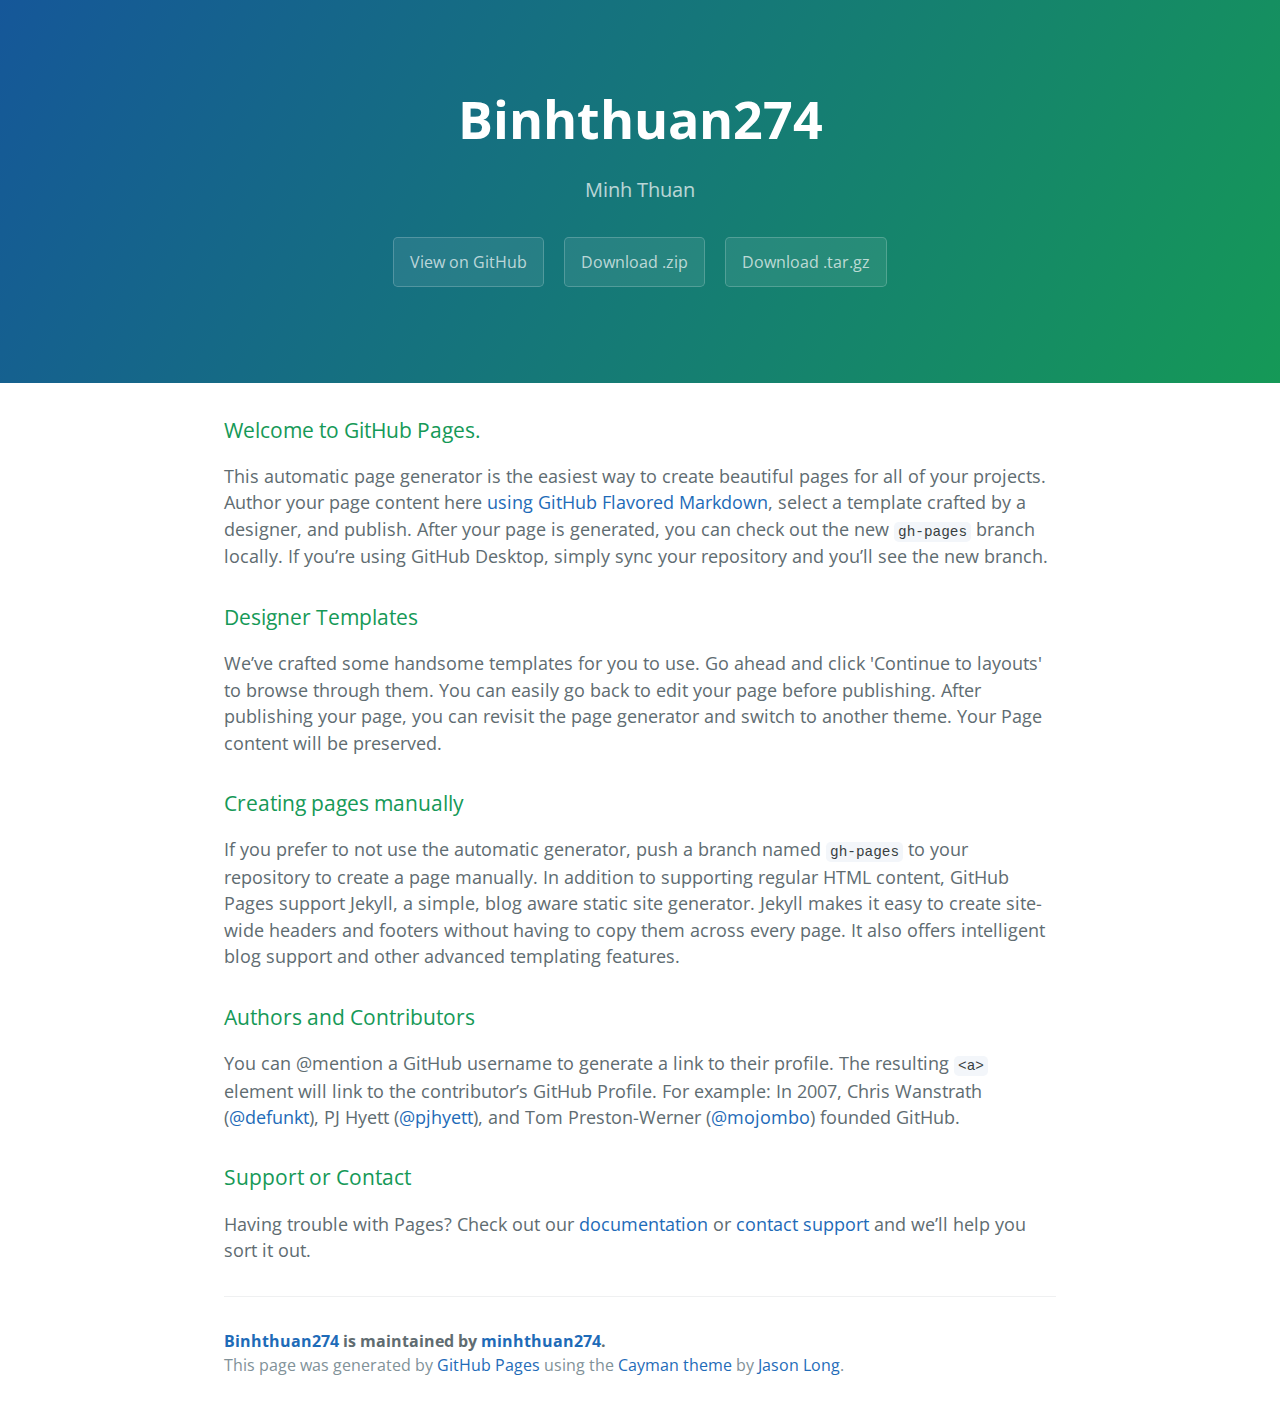
==== index.html @ 2d23b695 "Create gh-pages branch via GitHub" ====
<!DOCTYPE html>
<html lang="en-us">
  <head>
    <meta charset="UTF-8">
    <title>Binhthuan274 by minhthuan274</title>
    <meta name="viewport" content="width=device-width, initial-scale=1">
    <link rel="stylesheet" type="text/css" href="stylesheets/normalize.css" media="screen">
    <link href='https://fonts.googleapis.com/css?family=Open+Sans:400,700' rel='stylesheet' type='text/css'>
    <link rel="stylesheet" type="text/css" href="stylesheets/stylesheet.css" media="screen">
    <link rel="stylesheet" type="text/css" href="stylesheets/github-light.css" media="screen">
  </head>
  <body>
    <section class="page-header">
      <h1 class="project-name">Binhthuan274</h1>
      <h2 class="project-tagline">Minh Thuan</h2>
      <a href="https://github.com/minhthuan274/binhthuan274" class="btn">View on GitHub</a>
      <a href="https://github.com/minhthuan274/binhthuan274/zipball/master" class="btn">Download .zip</a>
      <a href="https://github.com/minhthuan274/binhthuan274/tarball/master" class="btn">Download .tar.gz</a>
    </section>

    <section class="main-content">
      <h3>
<a id="welcome-to-github-pages" class="anchor" href="#welcome-to-github-pages" aria-hidden="true"><span aria-hidden="true" class="octicon octicon-link"></span></a>Welcome to GitHub Pages.</h3>

<p>This automatic page generator is the easiest way to create beautiful pages for all of your projects. Author your page content here <a href="https://guides.github.com/features/mastering-markdown/">using GitHub Flavored Markdown</a>, select a template crafted by a designer, and publish. After your page is generated, you can check out the new <code>gh-pages</code> branch locally. If you’re using GitHub Desktop, simply sync your repository and you’ll see the new branch.</p>

<h3>
<a id="designer-templates" class="anchor" href="#designer-templates" aria-hidden="true"><span aria-hidden="true" class="octicon octicon-link"></span></a>Designer Templates</h3>

<p>We’ve crafted some handsome templates for you to use. Go ahead and click 'Continue to layouts' to browse through them. You can easily go back to edit your page before publishing. After publishing your page, you can revisit the page generator and switch to another theme. Your Page content will be preserved.</p>

<h3>
<a id="creating-pages-manually" class="anchor" href="#creating-pages-manually" aria-hidden="true"><span aria-hidden="true" class="octicon octicon-link"></span></a>Creating pages manually</h3>

<p>If you prefer to not use the automatic generator, push a branch named <code>gh-pages</code> to your repository to create a page manually. In addition to supporting regular HTML content, GitHub Pages support Jekyll, a simple, blog aware static site generator. Jekyll makes it easy to create site-wide headers and footers without having to copy them across every page. It also offers intelligent blog support and other advanced templating features.</p>

<h3>
<a id="authors-and-contributors" class="anchor" href="#authors-and-contributors" aria-hidden="true"><span aria-hidden="true" class="octicon octicon-link"></span></a>Authors and Contributors</h3>

<p>You can @mention a GitHub username to generate a link to their profile. The resulting <code>&lt;a&gt;</code> element will link to the contributor’s GitHub Profile. For example: In 2007, Chris Wanstrath (<a href="https://github.com/defunkt" class="user-mention">@defunkt</a>), PJ Hyett (<a href="https://github.com/pjhyett" class="user-mention">@pjhyett</a>), and Tom Preston-Werner (<a href="https://github.com/mojombo" class="user-mention">@mojombo</a>) founded GitHub.</p>

<h3>
<a id="support-or-contact" class="anchor" href="#support-or-contact" aria-hidden="true"><span aria-hidden="true" class="octicon octicon-link"></span></a>Support or Contact</h3>

<p>Having trouble with Pages? Check out our <a href="https://help.github.com/pages">documentation</a> or <a href="https://github.com/contact">contact support</a> and we’ll help you sort it out.</p>

      <footer class="site-footer">
        <span class="site-footer-owner"><a href="https://github.com/minhthuan274/binhthuan274">Binhthuan274</a> is maintained by <a href="https://github.com/minhthuan274">minhthuan274</a>.</span>

        <span class="site-footer-credits">This page was generated by <a href="https://pages.github.com">GitHub Pages</a> using the <a href="https://github.com/jasonlong/cayman-theme">Cayman theme</a> by <a href="https://twitter.com/jasonlong">Jason Long</a>.</span>
      </footer>

    </section>

  
  </body>
</html>
---- stylesheets/stylesheet.css ----
* {
  box-sizing: border-box; }

body {
  padding: 0;
  margin: 0;
  font-family: "Open Sans", "Helvetica Neue", Helvetica, Arial, sans-serif;
  font-size: 16px;
  line-height: 1.5;
  color: #606c71; }

a {
  color: #1e6bb8;
  text-decoration: none; }
  a:hover {
    text-decoration: underline; }

.btn {
  display: inline-block;
  margin-bottom: 1rem;
  color: rgba(255, 255, 255, 0.7);
  background-color: rgba(255, 255, 255, 0.08);
  border-color: rgba(255, 255, 255, 0.2);
  border-style: solid;
  border-width: 1px;
  border-radius: 0.3rem;
  transition: color 0.2s, background-color 0.2s, border-color 0.2s; }
  .btn + .btn {
    margin-left: 1rem; }

.btn:hover {
  color: rgba(255, 255, 255, 0.8);
  text-decoration: none;
  background-color: rgba(255, 255, 255, 0.2);
  border-color: rgba(255, 255, 255, 0.3); }

@media screen and (min-width: 64em) {
  .btn {
    padding: 0.75rem 1rem; } }

@media screen and (min-width: 42em) and (max-width: 64em) {
  .btn {
    padding: 0.6rem 0.9rem;
    font-size: 0.9rem; } }

@media screen and (max-width: 42em) {
  .btn {
    display: block;
    width: 100%;
    padding: 0.75rem;
    font-size: 0.9rem; }
    .btn + .btn {
      margin-top: 1rem;
      margin-left: 0; } }

.page-header {
  color: #fff;
  text-align: center;
  background-color: #159957;
  background-image: linear-gradient(120deg, #155799, #159957); }

@media screen and (min-width: 64em) {
  .page-header {
    padding: 5rem 6rem; } }

@media screen and (min-width: 42em) and (max-width: 64em) {
  .page-header {
    padding: 3rem 4rem; } }

@media screen and (max-width: 42em) {
  .page-header {
    padding: 2rem 1rem; } }

.project-name {
  margin-top: 0;
  margin-bottom: 0.1rem; }

@media screen and (min-width: 64em) {
  .project-name {
    font-size: 3.25rem; } }

@media screen and (min-width: 42em) and (max-width: 64em) {
  .project-name {
    font-size: 2.25rem; } }

@media screen and (max-width: 42em) {
  .project-name {
    font-size: 1.75rem; } }

.project-tagline {
  margin-bottom: 2rem;
  font-weight: normal;
  opacity: 0.7; }

@media screen and (min-width: 64em) {
  .project-tagline {
    font-size: 1.25rem; } }

@media screen and (min-width: 42em) and (max-width: 64em) {
  .project-tagline {
    font-size: 1.15rem; } }

@media screen and (max-width: 42em) {
  .project-tagline {
    font-size: 1rem; } }

.main-content :first-child {
  margin-top: 0; }
.main-content img {
  max-width: 100%; }
.main-content h1, .main-content h2, .main-content h3, .main-content h4, .main-content h5, .main-content h6 {
  margin-top: 2rem;
  margin-bottom: 1rem;
  font-weight: normal;
  color: #159957; }
.main-content p {
  margin-bottom: 1em; }
.main-content code {
  padding: 2px 4px;
  font-family: Consolas, "Liberation Mono", Menlo, Courier, monospace;
  font-size: 0.9rem;
  color: #383e41;
  background-color: #f3f6fa;
  border-radius: 0.3rem; }
.main-content pre {
  padding: 0.8rem;
  margin-top: 0;
  margin-bottom: 1rem;
  font: 1rem Consolas, "Liberation Mono", Menlo, Courier, monospace;
  color: #567482;
  word-wrap: normal;
  background-color: #f3f6fa;
  border: solid 1px #dce6f0;
  border-radius: 0.3rem; }
  .main-content pre > code {
    padding: 0;
    margin: 0;
    font-size: 0.9rem;
    color: #567482;
    word-break: normal;
    white-space: pre;
    background: transparent;
    border: 0; }
.main-content .highlight {
  margin-bottom: 1rem; }
  .main-content .highlight pre {
    margin-bottom: 0;
    word-break: normal; }
.main-content .highlight pre, .main-content pre {
  padding: 0.8rem;
  overflow: auto;
  font-size: 0.9rem;
  line-height: 1.45;
  border-radius: 0.3rem; }
.main-content pre code, .main-content pre tt {
  display: inline;
  max-width: initial;
  padding: 0;
  margin: 0;
  overflow: initial;
  line-height: inherit;
  word-wrap: normal;
  background-color: transparent;
  border: 0; }
  .main-content pre code:before, .main-content pre code:after, .main-content pre tt:before, .main-content pre tt:after {
    content: normal; }
.main-content ul, .main-content ol {
  margin-top: 0; }
.main-content blockquote {
  padding: 0 1rem;
  margin-left: 0;
  color: #819198;
  border-left: 0.3rem solid #dce6f0; }
  .main-content blockquote > :first-child {
    margin-top: 0; }
  .main-content blockquote > :last-child {
    margin-bottom: 0; }
.main-content table {
  display: block;
  width: 100%;
  overflow: auto;
  word-break: normal;
  word-break: keep-all; }
  .main-content table th {
    font-weight: bold; }
  .main-content table th, .main-content table td {
    padding: 0.5rem 1rem;
    border: 1px solid #e9ebec; }
.main-content dl {
  padding: 0; }
  .main-content dl dt {
    padding: 0;
    margin-top: 1rem;
    font-size: 1rem;
    font-weight: bold; }
  .main-content dl dd {
    padding: 0;
    margin-bottom: 1rem; }
.main-content hr {
  height: 2px;
  padding: 0;
  margin: 1rem 0;
  background-color: #eff0f1;
  border: 0; }

@media screen and (min-width: 64em) {
  .main-content {
    max-width: 64rem;
    padding: 2rem 6rem;
    margin: 0 auto;
    font-size: 1.1rem; } }

@media screen and (min-width: 42em) and (max-width: 64em) {
  .main-content {
    padding: 2rem 4rem;
    font-size: 1.1rem; } }

@media screen and (max-width: 42em) {
  .main-content {
    padding: 2rem 1rem;
    font-size: 1rem; } }

.site-footer {
  padding-top: 2rem;
  margin-top: 2rem;
  border-top: solid 1px #eff0f1; }

.site-footer-owner {
  display: block;
  font-weight: bold; }

.site-footer-credits {
  color: #819198; }

@media screen and (min-width: 64em) {
  .site-footer {
    font-size: 1rem; } }

@media screen and (min-width: 42em) and (max-width: 64em) {
  .site-footer {
    font-size: 1rem; } }

@media screen and (max-width: 42em) {
  .site-footer {
    font-size: 0.9rem; } }
---- stylesheets/github-light.css ----
/*
The MIT License (MIT)

Copyright (c) 2016 GitHub, Inc.

Permission is hereby granted, free of charge, to any person obtaining a copy
of this software and associated documentation files (the "Software"), to deal
in the Software without restriction, including without limitation the rights
to use, copy, modify, merge, publish, distribute, sublicense, and/or sell
copies of the Software, and to permit persons to whom the Software is
furnished to do so, subject to the following conditions:

The above copyright notice and this permission notice shall be included in all
copies or substantial portions of the Software.

THE SOFTWARE IS PROVIDED "AS IS", WITHOUT WARRANTY OF ANY KIND, EXPRESS OR
IMPLIED, INCLUDING BUT NOT LIMITED TO THE WARRANTIES OF MERCHANTABILITY,
FITNESS FOR A PARTICULAR PURPOSE AND NONINFRINGEMENT. IN NO EVENT SHALL THE
AUTHORS OR COPYRIGHT HOLDERS BE LIABLE FOR ANY CLAIM, DAMAGES OR OTHER
LIABILITY, WHETHER IN AN ACTION OF CONTRACT, TORT OR OTHERWISE, ARISING FROM,
OUT OF OR IN CONNECTION WITH THE SOFTWARE OR THE USE OR OTHER DEALINGS IN THE
SOFTWARE.

*/

.pl-c /* comment */ {
  color: #969896;
}

.pl-c1 /* constant, variable.other.constant, support, meta.property-name, support.constant, support.variable, meta.module-reference, markup.raw, meta.diff.header */,
.pl-s .pl-v /* string variable */ {
  color: #0086b3;
}

.pl-e /* entity */,
.pl-en /* entity.name */ {
  color: #795da3;
}

.pl-smi /* variable.parameter.function, storage.modifier.package, storage.modifier.import, storage.type.java, variable.other */,
.pl-s .pl-s1 /* string source */ {
  color: #333;
}

.pl-ent /* entity.name.tag */ {
  color: #63a35c;
}

.pl-k /* keyword, storage, storage.type */ {
  color: #a71d5d;
}

.pl-s /* string */,
.pl-pds /* punctuation.definition.string, string.regexp.character-class */,
.pl-s .pl-pse .pl-s1 /* string punctuation.section.embedded source */,
.pl-sr /* string.regexp */,
.pl-sr .pl-cce /* string.regexp constant.character.escape */,
.pl-sr .pl-sre /* string.regexp source.ruby.embedded */,
.pl-sr .pl-sra /* string.regexp string.regexp.arbitrary-repitition */ {
  color: #183691;
}

.pl-v /* variable */ {
  color: #ed6a43;
}

.pl-id /* invalid.deprecated */ {
  color: #b52a1d;
}

.pl-ii /* invalid.illegal */ {
  color: #f8f8f8;
  background-color: #b52a1d;
}

.pl-sr .pl-cce /* string.regexp constant.character.escape */ {
  font-weight: bold;
  color: #63a35c;
}

.pl-ml /* markup.list */ {
  color: #693a17;
}

.pl-mh /* markup.heading */,
.pl-mh .pl-en /* markup.heading entity.name */,
.pl-ms /* meta.separator */ {
  font-weight: bold;
  color: #1d3e81;
}

.pl-mq /* markup.quote */ {
  color: #008080;
}

.pl-mi /* markup.italic */ {
  font-style: italic;
  color: #333;
}

.pl-mb /* markup.bold */ {
  font-weight: bold;
  color: #333;
}

.pl-md /* markup.deleted, meta.diff.header.from-file */ {
  color: #bd2c00;
  background-color: #ffecec;
}

.pl-mi1 /* markup.inserted, meta.diff.header.to-file */ {
  color: #55a532;
  background-color: #eaffea;
}

.pl-mdr /* meta.diff.range */ {
  font-weight: bold;
  color: #795da3;
}

.pl-mo /* meta.output */ {
  color: #1d3e81;
}
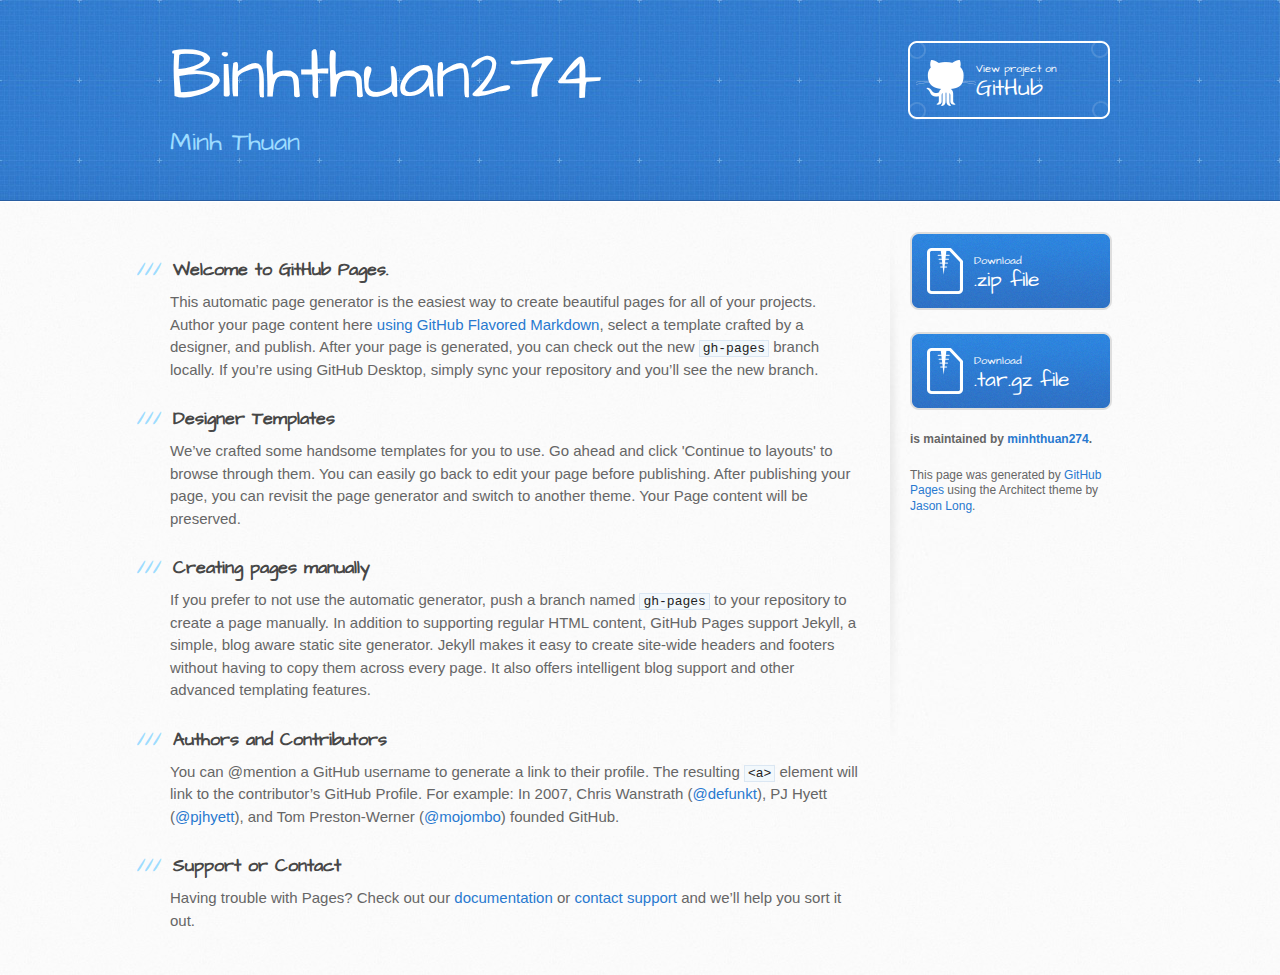
==== commit 1b52a41c: "Create gh-pages branch via GitHub" ====
--- a/index.html
+++ b/index.html
@@ -1,25 +1,34 @@
 <!DOCTYPE html>
-<html lang="en-us">
+<html>
   <head>
-    <meta charset="UTF-8">
-    <title>Binhthuan274 by minhthuan274</title>
-    <meta name="viewport" content="width=device-width, initial-scale=1">
-    <link rel="stylesheet" type="text/css" href="stylesheets/normalize.css" media="screen">
-    <link href='https://fonts.googleapis.com/css?family=Open+Sans:400,700' rel='stylesheet' type='text/css'>
+    <meta charset='utf-8'>
+    <meta http-equiv="X-UA-Compatible" content="chrome=1">
+    <meta name="viewport" content="width=device-width, initial-scale=1, maximum-scale=1">
+    <link href='https://fonts.googleapis.com/css?family=Architects+Daughter' rel='stylesheet' type='text/css'>
     <link rel="stylesheet" type="text/css" href="stylesheets/stylesheet.css" media="screen">
     <link rel="stylesheet" type="text/css" href="stylesheets/github-light.css" media="screen">
+    <link rel="stylesheet" type="text/css" href="stylesheets/print.css" media="print">
+
+    <!--[if lt IE 9]>
+    <script src="//html5shiv.googlecode.com/svn/trunk/html5.js"></script>
+    <![endif]-->
+
+    <title>Binhthuan274 by minhthuan274</title>
   </head>
+
   <body>
-    <section class="page-header">
-      <h1 class="project-name">Binhthuan274</h1>
-      <h2 class="project-tagline">Minh Thuan</h2>
-      <a href="https://github.com/minhthuan274/binhthuan274" class="btn">View on GitHub</a>
-      <a href="https://github.com/minhthuan274/binhthuan274/zipball/master" class="btn">Download .zip</a>
-      <a href="https://github.com/minhthuan274/binhthuan274/tarball/master" class="btn">Download .tar.gz</a>
-    </section>
+    <header>
+      <div class="inner">
+        <h1>Binhthuan274</h1>
+        <h2>Minh Thuan</h2>
+        <a href="https://github.com/minhthuan274/binhthuan274" class="button"><small>View project on</small> GitHub</a>
+      </div>
+    </header>
 
-    <section class="main-content">
-      <h3>
+    <div id="content-wrapper">
+      <div class="inner clearfix">
+        <section id="main-content">
+          <h3>
 <a id="welcome-to-github-pages" class="anchor" href="#welcome-to-github-pages" aria-hidden="true"><span aria-hidden="true" class="octicon octicon-link"></span></a>Welcome to GitHub Pages.</h3>
 
 <p>This automatic page generator is the easiest way to create beautiful pages for all of your projects. Author your page content here <a href="https://guides.github.com/features/mastering-markdown/">using GitHub Flavored Markdown</a>, select a template crafted by a designer, and publish. After your page is generated, you can check out the new <code>gh-pages</code> branch locally. If you’re using GitHub Desktop, simply sync your repository and you’ll see the new branch.</p>
@@ -43,14 +52,24 @@
 <a id="support-or-contact" class="anchor" href="#support-or-contact" aria-hidden="true"><span aria-hidden="true" class="octicon octicon-link"></span></a>Support or Contact</h3>
 
 <p>Having trouble with Pages? Check out our <a href="https://help.github.com/pages">documentation</a> or <a href="https://github.com/contact">contact support</a> and we’ll help you sort it out.</p>
+        </section>
 
-      <footer class="site-footer">
-        <span class="site-footer-owner"><a href="https://github.com/minhthuan274/binhthuan274">Binhthuan274</a> is maintained by <a href="https://github.com/minhthuan274">minhthuan274</a>.</span>
+        <aside id="sidebar">
+          <a href="https://github.com/minhthuan274/binhthuan274/zipball/master" class="button">
+            <small>Download</small>
+            .zip file
+          </a>
+          <a href="https://github.com/minhthuan274/binhthuan274/tarball/master" class="button">
+            <small>Download</small>
+            .tar.gz file
+          </a>
 
-        <span class="site-footer-credits">This page was generated by <a href="https://pages.github.com">GitHub Pages</a> using the <a href="https://github.com/jasonlong/cayman-theme">Cayman theme</a> by <a href="https://twitter.com/jasonlong">Jason Long</a>.</span>
-      </footer>
+          <p class="repo-owner"><a href="https://github.com/minhthuan274/binhthuan274"></a> is maintained by <a href="https://github.com/minhthuan274">minhthuan274</a>.</p>
 
-    </section>
+          <p>This page was generated by <a href="https://pages.github.com">GitHub Pages</a> using the Architect theme by <a href="https://twitter.com/jasonlong">Jason Long</a>.</p>
+        </aside>
+      </div>
+    </div>
 
   
   </body>
--- a/stylesheets/stylesheet.css
+++ b/stylesheets/stylesheet.css
@@ -1,245 +1,881 @@
-* {
-  box-sizing: border-box; }
+/*! normalize.css v3.0.2 | MIT License | git.io/normalize */
+
+/**
+ * 1. Set default font family to sans-serif.
+ * 2. Prevent iOS text size adjust after orientation change, without disabling
+ *    user zoom.
+ */
+
+html {
+  font-family: sans-serif; /* 1 */
+  -webkit-text-size-adjust: 100%; /* 2 */
+  -ms-text-size-adjust: 100%; /* 2 */
+}
+
+/**
+ * Remove default margin.
+ */
 
 body {
+  margin: 0;
+}
+
+/* HTML5 display definitions
+   ========================================================================== */
+
+/**
+ * Correct `block` display not defined for any HTML5 element in IE 8/9.
+ * Correct `block` display not defined for `details` or `summary` in IE 10/11
+ * and Firefox.
+ * Correct `block` display not defined for `main` in IE 11.
+ */
+
+article,
+aside,
+details,
+figcaption,
+figure,
+footer,
+header,
+hgroup,
+main,
+menu,
+nav,
+section,
+summary {
+  display: block;
+}
+
+/**
+ * 1. Correct `inline-block` display not defined in IE 8/9.
+ * 2. Normalize vertical alignment of `progress` in Chrome, Firefox, and Opera.
+ */
+
+audio,
+canvas,
+progress,
+video {
+  display: inline-block; /* 1 */
+  vertical-align: baseline; /* 2 */
+}
+
+/**
+ * Prevent modern browsers from displaying `audio` without controls.
+ * Remove excess height in iOS 5 devices.
+ */
+
+audio:not([controls]) {
+  display: none;
+  height: 0;
+}
+
+/**
+ * Address `[hidden]` styling not present in IE 8/9/10.
+ * Hide the `template` element in IE 8/9/11, Safari, and Firefox < 22.
+ */
+
+[hidden],
+template {
+  display: none;
+}
+
+/* Links
+   ========================================================================== */
+
+/**
+ * Remove the gray background color from active links in IE 10.
+ */
+
+a {
+  background-color: transparent;
+}
+
+/**
+ * Improve readability when focused and also mouse hovered in all browsers.
+ */
+
+a:active,
+a:hover {
+  outline: 0;
+}
+
+/* Text-level semantics
+   ========================================================================== */
+
+/**
+ * Address styling not present in IE 8/9/10/11, Safari, and Chrome.
+ */
+
+abbr[title] {
+  border-bottom: 1px dotted;
+}
+
+/**
+ * Address style set to `bolder` in Firefox 4+, Safari, and Chrome.
+ */
+
+b,
+strong {
+  font-weight: bold;
+}
+
+/**
+ * Address styling not present in Safari and Chrome.
+ */
+
+dfn {
+  font-style: italic;
+}
+
+/**
+ * Address variable `h1` font-size and margin within `section` and `article`
+ * contexts in Firefox 4+, Safari, and Chrome.
+ */
+
+h1 {
+  margin: 0.67em 0;
+  font-size: 2em;
+}
+
+/**
+ * Address styling not present in IE 8/9.
+ */
+
+mark {
+  color: #000;
+  background: #ff0;
+}
+
+/**
+ * Address inconsistent and variable font size in all browsers.
+ */
+
+small {
+  font-size: 80%;
+}
+
+/**
+ * Prevent `sub` and `sup` affecting `line-height` in all browsers.
+ */
+
+sub,
+sup {
+  position: relative;
+  font-size: 75%;
+  line-height: 0;
+  vertical-align: baseline;
+}
+
+sup {
+  top: -0.5em;
+}
+
+sub {
+  bottom: -0.25em;
+}
+
+/* Embedded content
+   ========================================================================== */
+
+/**
+ * Remove border when inside `a` element in IE 8/9/10.
+ */
+
+img {
+  border: 0;
+}
+
+/**
+ * Correct overflow not hidden in IE 9/10/11.
+ */
+
+svg:not(:root) {
+  overflow: hidden;
+}
+
+/* Grouping content
+   ========================================================================== */
+
+/**
+ * Address margin not present in IE 8/9 and Safari.
+ */
+
+figure {
+  margin: 1em 40px;
+}
+
+/**
+ * Address differences between Firefox and other browsers.
+ */
+
+hr {
+  height: 0;
+  -moz-box-sizing: content-box;
+  box-sizing: content-box;
+}
+
+/**
+ * Contain overflow in all browsers.
+ */
+
+pre {
+  overflow: auto;
+}
+
+/**
+ * Address odd `em`-unit font size rendering in all browsers.
+ */
+
+code,
+kbd,
+pre,
+samp {
+  font-family: monospace, monospace;
+  font-size: 1em;
+}
+
+/* Forms
+   ========================================================================== */
+
+/**
+ * Known limitation: by default, Chrome and Safari on OS X allow very limited
+ * styling of `select`, unless a `border` property is set.
+ */
+
+/**
+ * 1. Correct color not being inherited.
+ *    Known issue: affects color of disabled elements.
+ * 2. Correct font properties not being inherited.
+ * 3. Address margins set differently in Firefox 4+, Safari, and Chrome.
+ */
+
+button,
+input,
+optgroup,
+select,
+textarea {
+  margin: 0; /* 3 */
+  font: inherit; /* 2 */
+  color: inherit; /* 1 */
+}
+
+/**
+ * Address `overflow` set to `hidden` in IE 8/9/10/11.
+ */
+
+button {
+  overflow: visible;
+}
+
+/**
+ * Address inconsistent `text-transform` inheritance for `button` and `select`.
+ * All other form control elements do not inherit `text-transform` values.
+ * Correct `button` style inheritance in Firefox, IE 8/9/10/11, and Opera.
+ * Correct `select` style inheritance in Firefox.
+ */
+
+button,
+select {
+  text-transform: none;
+}
+
+/**
+ * 1. Avoid the WebKit bug in Android 4.0.* where (2) destroys native `audio`
+ *    and `video` controls.
+ * 2. Correct inability to style clickable `input` types in iOS.
+ * 3. Improve usability and consistency of cursor style between image-type
+ *    `input` and others.
+ */
+
+button,
+html input[type="button"], /* 1 */
+input[type="reset"],
+input[type="submit"] {
+  -webkit-appearance: button; /* 2 */
+  cursor: pointer; /* 3 */
+}
+
+/**
+ * Re-set default cursor for disabled elements.
+ */
+
+button[disabled],
+html input[disabled] {
+  cursor: default;
+}
+
+/**
+ * Remove inner padding and border in Firefox 4+.
+ */
+
+button::-moz-focus-inner,
+input::-moz-focus-inner {
   padding: 0;
-  margin: 0;
-  font-family: "Open Sans", "Helvetica Neue", Helvetica, Arial, sans-serif;
-  font-size: 16px;
+  border: 0;
+}
+
+/**
+ * Address Firefox 4+ setting `line-height` on `input` using `!important` in
+ * the UA stylesheet.
+ */
+
+input {
+  line-height: normal;
+}
+
+/**
+ * It's recommended that you don't attempt to style these elements.
+ * Firefox's implementation doesn't respect box-sizing, padding, or width.
+ *
+ * 1. Address box sizing set to `content-box` in IE 8/9/10.
+ * 2. Remove excess padding in IE 8/9/10.
+ */
+
+input[type="checkbox"],
+input[type="radio"] {
+  box-sizing: border-box; /* 1 */
+  padding: 0; /* 2 */
+}
+
+/**
+ * Fix the cursor style for Chrome's increment/decrement buttons. For certain
+ * `font-size` values of the `input`, it causes the cursor style of the
+ * decrement button to change from `default` to `text`.
+ */
+
+input[type="number"]::-webkit-inner-spin-button,
+input[type="number"]::-webkit-outer-spin-button {
+  height: auto;
+}
+
+/**
+ * 1. Address `appearance` set to `searchfield` in Safari and Chrome.
+ * 2. Address `box-sizing` set to `border-box` in Safari and Chrome
+ *    (include `-moz` to future-proof).
+ */
+
+input[type="search"] {
+  -webkit-box-sizing: content-box; /* 2 */
+  -moz-box-sizing: content-box;
+  box-sizing: content-box;
+  -webkit-appearance: textfield; /* 1 */
+}
+
+/**
+ * Remove inner padding and search cancel button in Safari and Chrome on OS X.
+ * Safari (but not Chrome) clips the cancel button when the search input has
+ * padding (and `textfield` appearance).
+ */
+
+input[type="search"]::-webkit-search-cancel-button,
+input[type="search"]::-webkit-search-decoration {
+  -webkit-appearance: none;
+}
+
+/**
+ * Define consistent border, margin, and padding.
+ */
+
+fieldset {
+  padding: 0.35em 0.625em 0.75em;
+  margin: 0 2px;
+  border: 1px solid #c0c0c0;
+}
+
+/**
+ * 1. Correct `color` not being inherited in IE 8/9/10/11.
+ * 2. Remove padding so people aren't caught out if they zero out fieldsets.
+ */
+
+legend {
+  padding: 0; /* 2 */
+  border: 0; /* 1 */
+}
+
+/**
+ * Remove default vertical scrollbar in IE 8/9/10/11.
+ */
+
+textarea {
+  overflow: auto;
+}
+
+/**
+ * Don't inherit the `font-weight` (applied by a rule above).
+ * NOTE: the default cannot safely be changed in Chrome and Safari on OS X.
+ */
+
+optgroup {
+  font-weight: bold;
+}
+
+/* Tables
+   ========================================================================== */
+
+/**
+ * Remove most spacing between table cells.
+ */
+
+table {
+  border-spacing: 0;
+  border-collapse: collapse;
+}
+
+td,
+th {
+  padding: 0;
+}
+
+/* LAYOUT STYLES */
+body {
+  font-family: 'Helvetica Neue', Helvetica, Arial, serif;
+  font-size: 15px;
+  font-weight: 400;
   line-height: 1.5;
-  color: #606c71; }
+  color: #666;
+  background: #fafafa url(../images/body-bg.jpg) 0 0 repeat;
+}
+
+p {
+  margin-top: 0;
+}
 
 a {
-  color: #1e6bb8;
-  text-decoration: none; }
-  a:hover {
-    text-decoration: underline; }
-
-.btn {
-  display: inline-block;
-  margin-bottom: 1rem;
-  color: rgba(255, 255, 255, 0.7);
-  background-color: rgba(255, 255, 255, 0.08);
-  border-color: rgba(255, 255, 255, 0.2);
-  border-style: solid;
-  border-width: 1px;
-  border-radius: 0.3rem;
-  transition: color 0.2s, background-color 0.2s, border-color 0.2s; }
-  .btn + .btn {
-    margin-left: 1rem; }
-
-.btn:hover {
-  color: rgba(255, 255, 255, 0.8);
+  color: #2879d0;
+}
+a:hover {
+  color: #2268b2;
+}
+
+header {
+  padding-top: 40px;
+  padding-bottom: 40px;
+  font-family: 'Architects Daughter', 'Helvetica Neue', Helvetica, Arial, serif;
+  background: #2e7bcf url(../images/header-bg.jpg) 0 0 repeat-x;
+  border-bottom: solid 1px #275da1;
+}
+
+header h1 {
+  width: 540px;
+  margin-top: 0;
+  margin-bottom: 0.2em;
+  font-size: 72px;
+  font-weight: normal;
+  line-height: 1;
+  color: #fff;
+  letter-spacing: -1px;
+}
+
+header h2 {
+  width: 540px;
+  margin-top: 0;
+  margin-bottom: 0;
+  font-size: 26px;
+  font-weight: normal;
+  line-height: 1.3;
+  color: #9ddcff;
+  letter-spacing: 0;
+}
+
+.inner {
+  position: relative;
+  width: 940px;
+  margin: 0 auto;
+}
+
+#content-wrapper {
+  padding-top: 30px;
+  border-top: solid 1px #fff;
+}
+
+#main-content {
+  float: left;
+  width: 690px;
+}
+
+#main-content img {
+  max-width: 100%;
+}
+
+aside#sidebar {
+  float: right;
+  width: 200px;
+  min-height: 504px;
+  padding-left: 20px;
+  font-size: 12px;
+  line-height: 1.3;
+  background: transparent url(../images/sidebar-bg.jpg) 0 0 no-repeat;
+}
+
+aside#sidebar p.repo-owner,
+aside#sidebar p.repo-owner a {
+  font-weight: bold;
+}
+
+#downloads {
+  margin-bottom: 40px;
+}
+
+a.button {
+  width: 134px;
+  height: 58px;
+  padding-top: 22px;
+  padding-left: 68px;
+  font-family: 'Architects Daughter', 'Helvetica Neue', Helvetica, Arial, serif;
+  font-size: 23px;
+  line-height: 1.2;
+  color: #fff;
+}
+a.button small {
+  display: block;
+  font-size: 11px;
+}
+header a.button {
+  position: absolute;
+  top: 0;
+  right: 0;
+  background: transparent url(../images/github-button.png) 0 0 no-repeat;
+}
+aside a.button {
+  display: block;
+  width: 138px;
+  padding-left: 64px;
+  margin-bottom: 20px;
+  font-size: 21px;
+  background: transparent url(../images/download-button.png) 0 0 no-repeat;
+}
+
+code, pre {
+  margin-bottom: 30px;
+  font-family: Monaco, "Bitstream Vera Sans Mono", "Lucida Console", Terminal, monospace;
+  font-size: 13px;
+  color: #222;
+}
+
+code {
+  padding: 0 3px;
+  background-color: #f2f8fc;
+  border: solid 1px #dbe7f3;
+}
+
+pre {
+  padding: 20px;
+  overflow: auto;
+  text-shadow: none;
+  background: #fff;
+  border: solid 1px #f2f2f2;
+}
+pre code {
+  padding: 0;
+  color: #2879d0;
+  background-color: #fff;
+  border: none;
+}
+
+ul, ol, dl {
+  margin-bottom: 20px;
+}
+
+
+/* COMMON STYLES */
+
+hr {
+  height: 0;
+  margin-top: 1em;
+  margin-bottom: 1em;
+  border: 0;
+  border-top: solid 1px #ddd;
+}
+
+table {
+  width: 100%;
+  border: 1px solid #ebebeb;
+}
+
+th {
+  font-weight: 500;
+}
+
+td {
+  font-weight: 300;
+  text-align: center;
+  border: 1px solid #ebebeb;
+}
+
+form {
+  padding: 20px;
+  background: #f2f2f2;
+
+}
+
+
+/* GENERAL ELEMENT TYPE STYLES */
+
+#main-content h1 {
+  margin-top: 0;
+  margin-bottom: 0;
+  font-family: 'Architects Daughter', 'Helvetica Neue', Helvetica, Arial, serif;
+  font-size: 2.8em;
+  font-weight: normal;
+  color: #474747;
+  text-indent: 6px;
+  letter-spacing: -1px;
+}
+
+#main-content h1:before {
+  padding-right: 0.3em;
+  margin-left: -0.9em;
+  color: #9ddcff;
+  content: "/";
+}
+
+#main-content h2 {
+  margin-bottom: 8px;
+  font-family: 'Architects Daughter', 'Helvetica Neue', Helvetica, Arial, serif;
+  font-size: 22px;
+  font-weight: bold;
+  color: #474747;
+  text-indent: 4px;
+}
+#main-content h2:before {
+  padding-right: 0.3em;
+  margin-left: -1.5em;
+  content: "//";
+  color: #9ddcff;
+}
+
+#main-content h3 {
+  margin-top: 24px;
+  margin-bottom: 8px;
+  font-family: 'Architects Daughter', 'Helvetica Neue', Helvetica, Arial, serif;
+  font-size: 18px;
+  font-weight: bold;
+  color: #474747;
+  text-indent: 3px;
+}
+
+#main-content h3:before {
+  padding-right: 0.3em;
+  margin-left: -2em;
+  content: "///";
+  color: #9ddcff;
+}
+
+#main-content h4 {
+  margin-bottom: 8px;
+  font-family: 'Architects Daughter', 'Helvetica Neue', Helvetica, Arial, serif;
+  font-size: 15px;
+  font-weight: bold;
+  color: #474747;
+  text-indent: 3px;
+}
+
+h4:before {
+  padding-right: 0.3em;
+  margin-left: -2.8em;
+  content: "////";
+  color: #9ddcff;
+}
+
+#main-content h5 {
+  margin-bottom: 8px;
+  font-family: 'Architects Daughter', 'Helvetica Neue', Helvetica, Arial, serif;
+  font-size: 14px;
+  color: #474747;
+  text-indent: 3px;
+}
+h5:before {
+  padding-right: 0.3em;
+  margin-left: -3.2em;
+  content: "/////";
+  color: #9ddcff;
+}
+
+#main-content h6 {
+  margin-bottom: 8px;
+  font-family: 'Architects Daughter', 'Helvetica Neue', Helvetica, Arial, serif;
+  font-size: .8em;
+  color: #474747;
+  text-indent: 3px;
+}
+h6:before {
+  padding-right: 0.3em;
+  margin-left: -3.7em;
+  content: "//////";
+  color: #9ddcff;
+}
+
+p {
+  margin-bottom: 20px;
+}
+
+a {
   text-decoration: none;
-  background-color: rgba(255, 255, 255, 0.2);
-  border-color: rgba(255, 255, 255, 0.3); }
-
-@media screen and (min-width: 64em) {
-  .btn {
-    padding: 0.75rem 1rem; } }
-
-@media screen and (min-width: 42em) and (max-width: 64em) {
-  .btn {
-    padding: 0.6rem 0.9rem;
-    font-size: 0.9rem; } }
-
-@media screen and (max-width: 42em) {
-  .btn {
-    display: block;
+}
+
+p a {
+  font-weight: 400;
+}
+
+blockquote {
+  padding: 0 0 0 30px;
+  margin-bottom: 20px;
+  font-size: 1.6em;
+  border-left: 10px solid #e9e9e9;
+}
+
+ul {
+  list-style-position: inside;
+  list-style: disc;
+  padding-left: 20px;
+}
+
+ol {
+  list-style-position: inside;
+  list-style: decimal;
+  padding-left: 3px;
+}
+
+dl dd {
+  font-style: italic;
+  font-weight: 100;
+}
+
+footer {
+  padding-top: 20px;
+  padding-bottom: 30px;
+  margin-top: 40px;
+  font-size: 13px;
+  color: #aaa;
+  background: transparent url('../images/hr.png') 0 0 no-repeat;
+}
+
+footer a {
+  color: #666;
+}
+footer a:hover {
+  color: #444;
+}
+
+/* MISC */
+.clearfix:after {
+  display: block;
+  height: 0;
+  clear: both;
+  visibility: hidden;
+  content: '.';
+}
+
+.clearfix {display: inline-block;}
+* html .clearfix {height: 1%;}
+.clearfix {display: block;}
+
+/* #Media Queries
+================================================== */
+
+/* Smaller than standard 960 (devices and browsers) */
+@media only screen and (max-width: 959px) { }
+
+/* Tablet Portrait size to standard 960 (devices and browsers) */
+@media only screen and (min-width: 768px) and (max-width: 959px) {
+  .inner {
+    width: 740px;
+  }
+  header h1, header h2 {
+    width: 340px;
+  }
+  header h1 {
+    font-size: 60px;
+  }
+  header h2 {
+    font-size: 30px;
+  }
+  #main-content {
+    width: 490px;
+  }
+  #main-content h1:before,
+  #main-content h2:before,
+  #main-content h3:before,
+  #main-content h4:before,
+  #main-content h5:before,
+  #main-content h6:before {
+    padding-right: 0;
+    margin-left: 0;
+    content: none;
+  }
+}
+
+/* All Mobile Sizes (devices and browser) */
+@media only screen and (max-width: 767px) {
+  .inner {
+    width: 93%;
+  }
+  header {
+    padding: 20px 0;
+  }
+  header .inner {
+    position: relative;
+  }
+  header h1, header h2 {
     width: 100%;
-    padding: 0.75rem;
-    font-size: 0.9rem; }
-    .btn + .btn {
-      margin-top: 1rem;
-      margin-left: 0; } }
-
-.page-header {
-  color: #fff;
-  text-align: center;
-  background-color: #159957;
-  background-image: linear-gradient(120deg, #155799, #159957); }
-
-@media screen and (min-width: 64em) {
-  .page-header {
-    padding: 5rem 6rem; } }
-
-@media screen and (min-width: 42em) and (max-width: 64em) {
-  .page-header {
-    padding: 3rem 4rem; } }
-
-@media screen and (max-width: 42em) {
-  .page-header {
-    padding: 2rem 1rem; } }
-
-.project-name {
-  margin-top: 0;
-  margin-bottom: 0.1rem; }
-
-@media screen and (min-width: 64em) {
-  .project-name {
-    font-size: 3.25rem; } }
-
-@media screen and (min-width: 42em) and (max-width: 64em) {
-  .project-name {
-    font-size: 2.25rem; } }
-
-@media screen and (max-width: 42em) {
-  .project-name {
-    font-size: 1.75rem; } }
-
-.project-tagline {
-  margin-bottom: 2rem;
-  font-weight: normal;
-  opacity: 0.7; }
-
-@media screen and (min-width: 64em) {
-  .project-tagline {
-    font-size: 1.25rem; } }
-
-@media screen and (min-width: 42em) and (max-width: 64em) {
-  .project-tagline {
-    font-size: 1.15rem; } }
-
-@media screen and (max-width: 42em) {
-  .project-tagline {
-    font-size: 1rem; } }
-
-.main-content :first-child {
-  margin-top: 0; }
-.main-content img {
-  max-width: 100%; }
-.main-content h1, .main-content h2, .main-content h3, .main-content h4, .main-content h5, .main-content h6 {
-  margin-top: 2rem;
-  margin-bottom: 1rem;
-  font-weight: normal;
-  color: #159957; }
-.main-content p {
-  margin-bottom: 1em; }
-.main-content code {
-  padding: 2px 4px;
-  font-family: Consolas, "Liberation Mono", Menlo, Courier, monospace;
-  font-size: 0.9rem;
-  color: #383e41;
-  background-color: #f3f6fa;
-  border-radius: 0.3rem; }
-.main-content pre {
-  padding: 0.8rem;
-  margin-top: 0;
-  margin-bottom: 1rem;
-  font: 1rem Consolas, "Liberation Mono", Menlo, Courier, monospace;
-  color: #567482;
-  word-wrap: normal;
-  background-color: #f3f6fa;
-  border: solid 1px #dce6f0;
-  border-radius: 0.3rem; }
-  .main-content pre > code {
-    padding: 0;
-    margin: 0;
-    font-size: 0.9rem;
-    color: #567482;
-    word-break: normal;
-    white-space: pre;
-    background: transparent;
-    border: 0; }
-.main-content .highlight {
-  margin-bottom: 1rem; }
-  .main-content .highlight pre {
-    margin-bottom: 0;
-    word-break: normal; }
-.main-content .highlight pre, .main-content pre {
-  padding: 0.8rem;
-  overflow: auto;
-  font-size: 0.9rem;
-  line-height: 1.45;
-  border-radius: 0.3rem; }
-.main-content pre code, .main-content pre tt {
-  display: inline;
-  max-width: initial;
-  padding: 0;
-  margin: 0;
-  overflow: initial;
-  line-height: inherit;
-  word-wrap: normal;
-  background-color: transparent;
-  border: 0; }
-  .main-content pre code:before, .main-content pre code:after, .main-content pre tt:before, .main-content pre tt:after {
-    content: normal; }
-.main-content ul, .main-content ol {
-  margin-top: 0; }
-.main-content blockquote {
-  padding: 0 1rem;
-  margin-left: 0;
-  color: #819198;
-  border-left: 0.3rem solid #dce6f0; }
-  .main-content blockquote > :first-child {
-    margin-top: 0; }
-  .main-content blockquote > :last-child {
-    margin-bottom: 0; }
-.main-content table {
-  display: block;
-  width: 100%;
-  overflow: auto;
-  word-break: normal;
-  word-break: keep-all; }
-  .main-content table th {
-    font-weight: bold; }
-  .main-content table th, .main-content table td {
-    padding: 0.5rem 1rem;
-    border: 1px solid #e9ebec; }
-.main-content dl {
-  padding: 0; }
-  .main-content dl dt {
-    padding: 0;
-    margin-top: 1rem;
-    font-size: 1rem;
-    font-weight: bold; }
-  .main-content dl dd {
-    padding: 0;
-    margin-bottom: 1rem; }
-.main-content hr {
-  height: 2px;
-  padding: 0;
-  margin: 1rem 0;
-  background-color: #eff0f1;
-  border: 0; }
-
-@media screen and (min-width: 64em) {
-  .main-content {
-    max-width: 64rem;
-    padding: 2rem 6rem;
-    margin: 0 auto;
-    font-size: 1.1rem; } }
-
-@media screen and (min-width: 42em) and (max-width: 64em) {
-  .main-content {
-    padding: 2rem 4rem;
-    font-size: 1.1rem; } }
-
-@media screen and (max-width: 42em) {
-  .main-content {
-    padding: 2rem 1rem;
-    font-size: 1rem; } }
-
-.site-footer {
-  padding-top: 2rem;
-  margin-top: 2rem;
-  border-top: solid 1px #eff0f1; }
-
-.site-footer-owner {
-  display: block;
-  font-weight: bold; }
-
-.site-footer-credits {
-  color: #819198; }
-
-@media screen and (min-width: 64em) {
-  .site-footer {
-    font-size: 1rem; } }
-
-@media screen and (min-width: 42em) and (max-width: 64em) {
-  .site-footer {
-    font-size: 1rem; } }
-
-@media screen and (max-width: 42em) {
-  .site-footer {
-    font-size: 0.9rem; } }
+  }
+  header h1 {
+    font-size: 48px;
+  }
+  header h2 {
+    font-size: 24px;
+  }
+  header a.button {
+    position: relative;
+    display: inline-block;
+    width: auto;
+    height: auto;
+    padding: 5px 10px;
+    margin-top: 15px;
+    font-size: 13px;
+    line-height: 1;
+    color: #2879d0;
+    text-align: center;
+    background-color: #9ddcff;
+    background-image: none;
+    border-radius: 5px;
+    -moz-border-radius: 5px;
+    -webkit-border-radius: 5px;
+  }
+  header a.button small {
+    display: inline;
+    font-size: 13px;
+  }
+  #main-content,
+  aside#sidebar {
+    float: none;
+    width: 100% ! important;
+  }
+  aside#sidebar {
+    min-height: 0;
+    padding: 20px 0;
+    margin-top: 20px;
+    background-image: none;
+    border-top: solid 1px #ddd;
+  }
+  aside#sidebar a.button {
+    display: none;
+  }
+  #main-content h1:before,
+  #main-content h2:before,
+  #main-content h3:before,
+  #main-content h4:before,
+  #main-content h5:before,
+  #main-content h6:before {
+    padding-right: 0;
+    margin-left: 0;
+    content: none;
+  }
+}
+
+/* Mobile Landscape Size to Tablet Portrait (devices and browsers) */
+@media only screen and (min-width: 480px) and (max-width: 767px) { }
+
+/* Mobile Portrait Size to Mobile Landscape Size (devices and browsers) */
+@media only screen and (max-width: 479px) { }
+
--- a/stylesheets/print.css
+++ b/stylesheets/print.css
@@ -0,0 +1,228 @@
+html, body, div, span, applet, object, iframe,
+h1, h2, h3, h4, h5, h6, p, blockquote, pre,
+a, abbr, acronym, address, big, cite, code,
+del, dfn, em, img, ins, kbd, q, s, samp,
+small, strike, strong, sub, sup, tt, var,
+b, u, i, center,
+dl, dt, dd, ol, ul, li,
+fieldset, form, label, legend,
+table, caption, tbody, tfoot, thead, tr, th, td,
+article, aside, canvas, details, embed,
+figure, figcaption, footer, header, hgroup,
+menu, nav, output, ruby, section, summary,
+time, mark, audio, video {
+  padding: 0;
+  margin: 0;
+  font: inherit;
+  font-size: 100%;
+  vertical-align: baseline;
+  border: 0;
+}
+/* HTML5 display-role reset for older browsers */
+article, aside, details, figcaption, figure,
+footer, header, hgroup, menu, nav, section {
+  display: block;
+}
+body {
+  line-height: 1;
+}
+ol, ul {
+  list-style: none;
+}
+blockquote, q {
+  quotes: none;
+}
+blockquote:before, blockquote:after,
+q:before, q:after {
+  content: '';
+  content: none;
+}
+table {
+  border-spacing: 0;
+  border-collapse: collapse;
+}
+body {
+  font-family: 'Helvetica Neue', Helvetica, Arial, serif;
+  font-size: 13px;
+  line-height: 1.5;
+  color: #000;
+}
+
+a {
+  font-weight: bold;
+  color: #d5000d;
+}
+
+header {
+  padding-top: 35px;
+  padding-bottom: 10px;
+}
+
+header h1 {
+  font-size: 48px;
+  font-weight: bold;
+  line-height: 1.2;
+  color: #303030;
+  letter-spacing: -1px;
+}
+
+header h2 {
+  font-size: 24px;
+  font-weight: normal;
+  line-height: 1.3;
+  color: #aaa;
+  letter-spacing: -1px;
+}
+#downloads {
+  display: none;
+}
+#main_content {
+  padding-top: 20px;
+}
+
+code, pre {
+  margin-bottom: 30px;
+  font-family: Monaco, "Bitstream Vera Sans Mono", "Lucida Console", Terminal;
+  font-size: 12px;
+  color: #222;
+}
+
+code {
+  padding: 0 3px;
+}
+
+pre {
+  padding: 20px;
+  overflow: auto;
+  border: solid 1px #ddd;
+}
+pre code {
+  padding: 0;
+}
+
+ul, ol, dl {
+  margin-bottom: 20px;
+}
+
+
+/* COMMON STYLES */
+
+table {
+  width: 100%;
+  border: 1px solid #ebebeb;
+}
+
+th {
+  font-weight: 500;
+}
+
+td {
+  font-weight: 300;
+  text-align: center;
+  border: 1px solid #ebebeb;
+}
+
+form {
+  padding: 20px;
+  background: #f2f2f2;
+
+}
+
+
+/* GENERAL ELEMENT TYPE STYLES */
+
+h1 {
+  font-size: 2.8em;
+}
+
+h2 {
+  margin-bottom: 8px;
+  font-size: 22px;
+  font-weight: bold;
+  color: #303030;
+}
+
+h3 {
+  margin-bottom: 8px;
+  font-size: 18px;
+  font-weight: bold;
+  color: #d5000d;
+}
+
+h4 {
+  font-size: 16px;
+  font-weight: bold;
+  color: #303030;
+}
+
+h5 {
+  font-size: 1em;
+  color: #303030;
+}
+
+h6 {
+  font-size: .8em;
+  color: #303030;
+}
+
+p {
+  margin-bottom: 20px;
+  font-weight: 300;
+}
+
+a {
+  text-decoration: none;
+}
+
+p a {
+  font-weight: 400;
+}
+
+blockquote {
+  padding: 0 0 0 30px;
+  margin-bottom: 20px;
+  font-size: 1.6em;
+  border-left: 10px solid #e9e9e9;
+}
+
+ul li {
+  padding-left: 20px;
+  list-style-position: inside;
+  list-style: disc;
+}
+
+ol li {
+  padding-left: 3px;
+  list-style-position: inside;
+  list-style: decimal;
+}
+
+dl dd {
+  font-style: italic;
+  font-weight: 100;
+}
+
+footer {
+  padding-top: 20px;
+  padding-bottom: 30px;
+  margin-top: 40px;
+  font-size: 13px;
+  color: #aaa;
+}
+
+footer a {
+  color: #666;
+}
+
+/* MISC */
+.clearfix:after {
+  display: block;
+  height: 0;
+  clear: both;
+  visibility: hidden;
+  content: '.';
+}
+
+.clearfix {display: inline-block;}
+* html .clearfix {height: 1%;}
+.clearfix {display: block;}
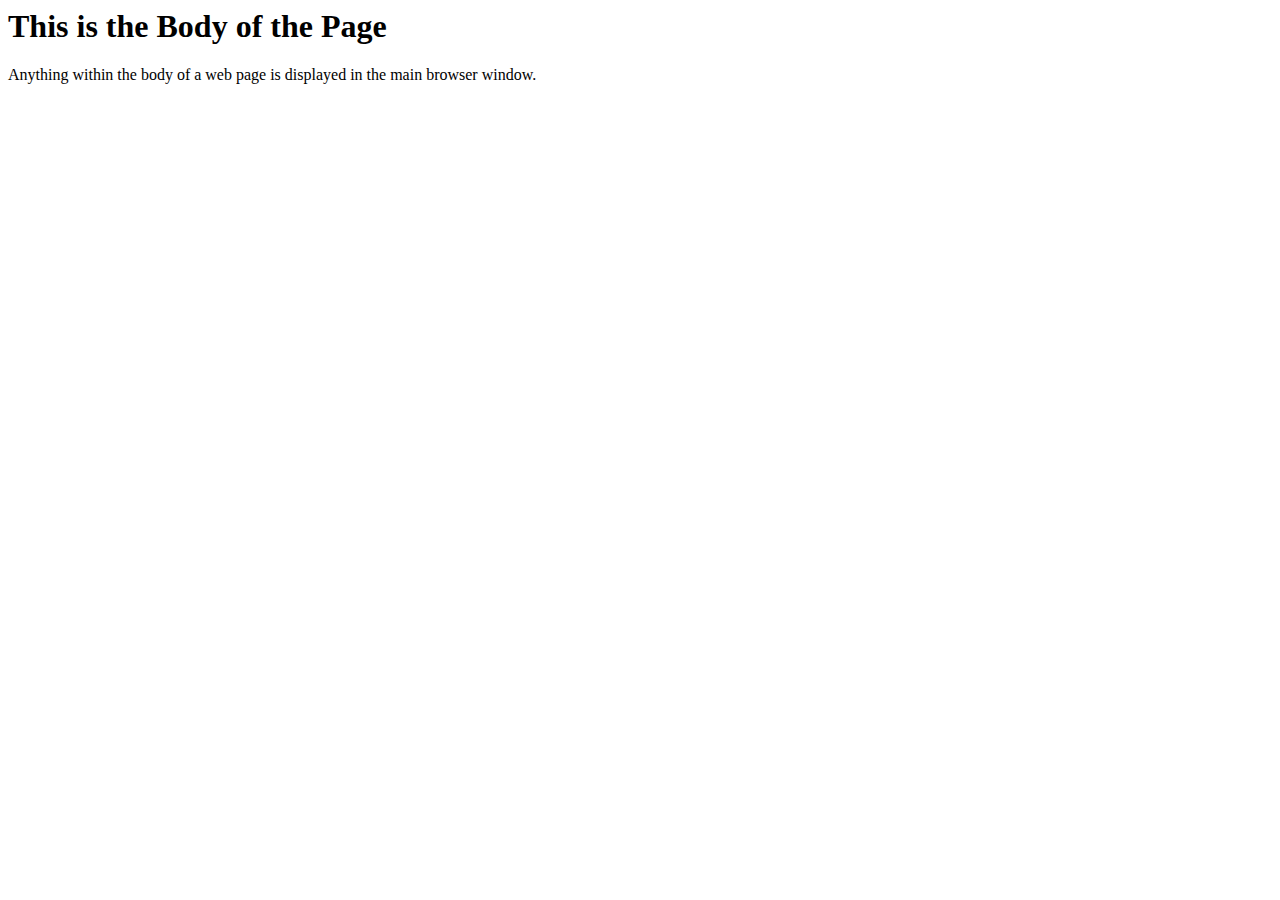
==== commit 0efb605e: "Update index.html" ====
--- a/index.html
+++ b/index.html
@@ -1,76 +1,10 @@
-<!DOCTYPE html>
 <html>
-  <head>
-    <meta charset='utf-8'>
-    <meta http-equiv="X-UA-Compatible" content="chrome=1">
-    <meta name="viewport" content="width=device-width, initial-scale=1, maximum-scale=1">
-    <link href='https://fonts.googleapis.com/css?family=Architects+Daughter' rel='stylesheet' type='text/css'>
-    <link rel="stylesheet" type="text/css" href="stylesheets/stylesheet.css" media="screen">
-    <link rel="stylesheet" type="text/css" href="stylesheets/github-light.css" media="screen">
-    <link rel="stylesheet" type="text/css" href="stylesheets/print.css" media="print">
-
-    <!--[if lt IE 9]>
-    <script src="//html5shiv.googlecode.com/svn/trunk/html5.js"></script>
-    <![endif]-->
-
-    <title>Binhthuan274 by minhthuan274</title>
-  </head>
-
-  <body>
-    <header>
-      <div class="inner">
-        <h1>Binhthuan274</h1>
-        <h2>Minh Thuan</h2>
-        <a href="https://github.com/minhthuan274/binhthuan274" class="button"><small>View project on</small> GitHub</a>
-      </div>
-    </header>
-
-    <div id="content-wrapper">
-      <div class="inner clearfix">
-        <section id="main-content">
-          <h3>
-<a id="welcome-to-github-pages" class="anchor" href="#welcome-to-github-pages" aria-hidden="true"><span aria-hidden="true" class="octicon octicon-link"></span></a>Welcome to GitHub Pages.</h3>
-
-<p>This automatic page generator is the easiest way to create beautiful pages for all of your projects. Author your page content here <a href="https://guides.github.com/features/mastering-markdown/">using GitHub Flavored Markdown</a>, select a template crafted by a designer, and publish. After your page is generated, you can check out the new <code>gh-pages</code> branch locally. If you’re using GitHub Desktop, simply sync your repository and you’ll see the new branch.</p>
-
-<h3>
-<a id="designer-templates" class="anchor" href="#designer-templates" aria-hidden="true"><span aria-hidden="true" class="octicon octicon-link"></span></a>Designer Templates</h3>
-
-<p>We’ve crafted some handsome templates for you to use. Go ahead and click 'Continue to layouts' to browse through them. You can easily go back to edit your page before publishing. After publishing your page, you can revisit the page generator and switch to another theme. Your Page content will be preserved.</p>
-
-<h3>
-<a id="creating-pages-manually" class="anchor" href="#creating-pages-manually" aria-hidden="true"><span aria-hidden="true" class="octicon octicon-link"></span></a>Creating pages manually</h3>
-
-<p>If you prefer to not use the automatic generator, push a branch named <code>gh-pages</code> to your repository to create a page manually. In addition to supporting regular HTML content, GitHub Pages support Jekyll, a simple, blog aware static site generator. Jekyll makes it easy to create site-wide headers and footers without having to copy them across every page. It also offers intelligent blog support and other advanced templating features.</p>
-
-<h3>
-<a id="authors-and-contributors" class="anchor" href="#authors-and-contributors" aria-hidden="true"><span aria-hidden="true" class="octicon octicon-link"></span></a>Authors and Contributors</h3>
-
-<p>You can @mention a GitHub username to generate a link to their profile. The resulting <code>&lt;a&gt;</code> element will link to the contributor’s GitHub Profile. For example: In 2007, Chris Wanstrath (<a href="https://github.com/defunkt" class="user-mention">@defunkt</a>), PJ Hyett (<a href="https://github.com/pjhyett" class="user-mention">@pjhyett</a>), and Tom Preston-Werner (<a href="https://github.com/mojombo" class="user-mention">@mojombo</a>) founded GitHub.</p>
-
-<h3>
-<a id="support-or-contact" class="anchor" href="#support-or-contact" aria-hidden="true"><span aria-hidden="true" class="octicon octicon-link"></span></a>Support or Contact</h3>
-
-<p>Having trouble with Pages? Check out our <a href="https://help.github.com/pages">documentation</a> or <a href="https://github.com/contact">contact support</a> and we’ll help you sort it out.</p>
-        </section>
-
-        <aside id="sidebar">
-          <a href="https://github.com/minhthuan274/binhthuan274/zipball/master" class="button">
-            <small>Download</small>
-            .zip file
-          </a>
-          <a href="https://github.com/minhthuan274/binhthuan274/tarball/master" class="button">
-            <small>Download</small>
-            .tar.gz file
-          </a>
-
-          <p class="repo-owner"><a href="https://github.com/minhthuan274/binhthuan274"></a> is maintained by <a href="https://github.com/minhthuan274">minhthuan274</a>.</p>
-
-          <p>This page was generated by <a href="https://pages.github.com">GitHub Pages</a> using the Architect theme by <a href="https://twitter.com/jasonlong">Jason Long</a>.</p>
-        </aside>
-      </div>
-    </div>
-
-  
-  </body>
+<head>
+<title>This is the Title of the Page</title>
+</head>
+<body>
+<h1>This is the Body of the Page</h1>
+<p>Anything within the body of a web page is
+displayed in the main browser window.</p>
+</body>
 </html>
